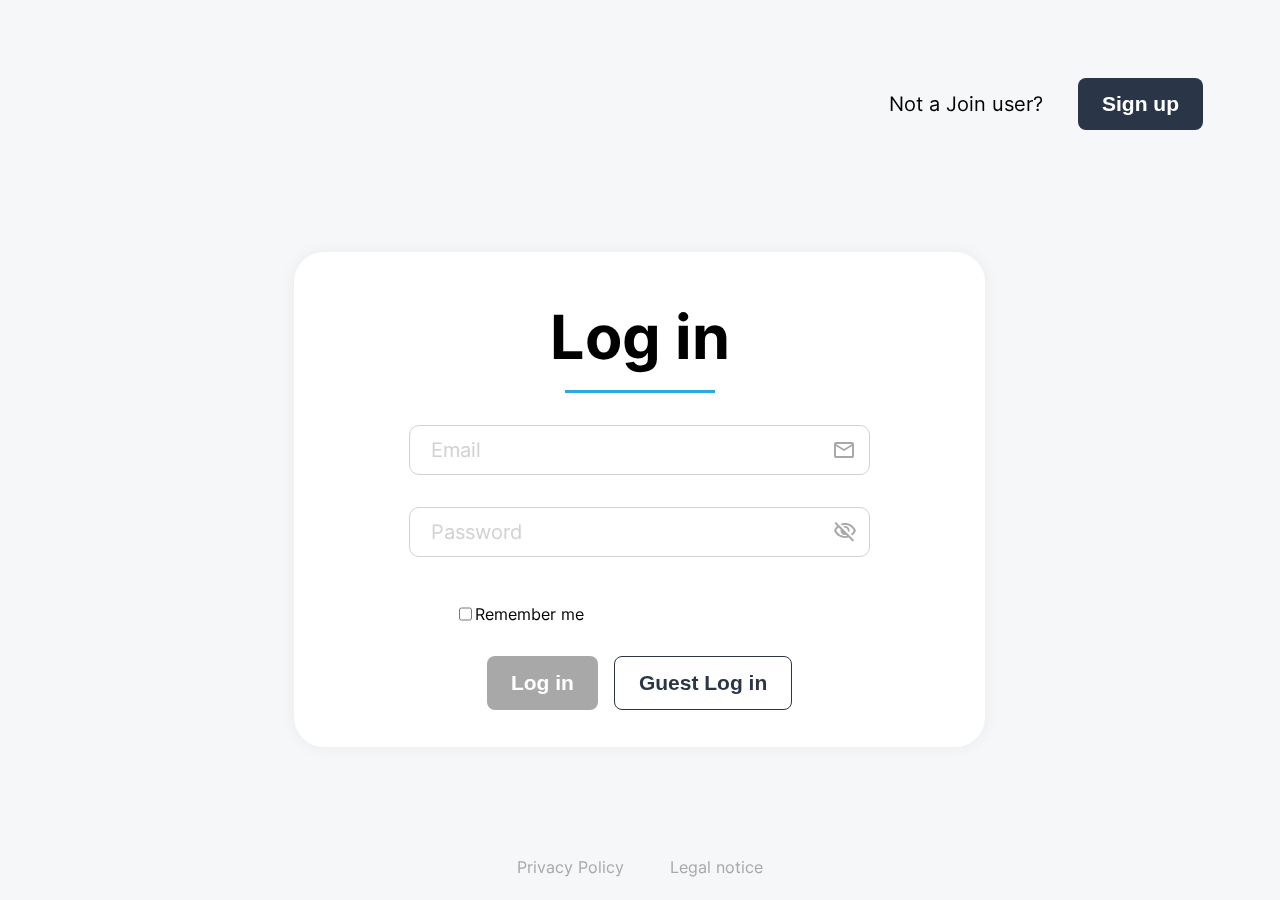
==== index.html @ 5eb8e909 "validate signup form" ====
<!DOCTYPE html>
<html lang="en">

<head>
    <meta charset="UTF-8">
    <meta name="viewport" content="width=device-width, initial-scale=1.0">
    <title>myJoin</title>
    <link rel="shortcut icon" href="./assets/icons/logo-blue-small.svg" type="image/x-icon">
    <link rel="stylesheet" href="./style.css">
    <link rel="stylesheet" href="./styles/standard.css">
    <link rel="stylesheet" href="./styles/navBarHeader.css">
    <link rel="stylesheet" href="./styles/login.css">
    <link rel="stylesheet" href="./styles/loginAnimation.css">


    <script src="./js/remoteStorage.js"></script>
    <script src="./js/localStorage.js"></script>
    <script src="./js/login.js"></script>
    <script src="./js/privacyPolicy.js"></script>
    <script src="./js/legalNotice.js"></script>
    <script src="./script.js"></script>

</head>

<body id="body" onload="initLogin()">

    <div class="index-body">
        <div id="header-login" class="header-login">
            <img id="logo-login" class="logo-login" src="./assets/icons/logo-blue-small.svg" alt="Join Logo">
            <div class="signup-line">
                Not a Join user?
                <button class="button-blue" onclick="window.open('./signup.html', '_self')"
                    class="signup-button-blue">Sign
                    up</button>
            </div>
        </div>

        <div id="login-body" class="login-body">

            <div id="login-form-box" class="login-form-box login-form-pad-wd">
                <form id="login-form" onsubmit="return false;" novalidate>
                    <div class="headline">
                        <h1>Log in</h1>
                        <div class="underline-blue"></div>
                    </div>
                    <div class="input-line mrg-top-32">
                        <input id="login-email" class="input input-login-email" type="email" 
                            placeholder="Email" autocomplete="username">
                        <div id="error-login-email" class="errorMassage"></div>
                        <input id="login-password" class="input input-login-password mrg-top-12" type="password"
                            placeholder="Password" autocomplete="current-password">
                        <div id="error-login-password" class="errorMassage"></div>                     
                        <div id="show-hidden-password" class="show-hidden-password" onmousedown="togglePasswordVisibility()"></div>
                        </div>
                    
                    <div class="checkbox-line">
                        <input type="checkbox" id="login-checkbox" name="rememberme">
                        <label for="rememberme">Remember me</label>
                    </div>
                    <div class="button-line mrg-top-32">
                        <button id="login-button" class="button-blue" onclick="login()" disabled>Log in</button>
                        <button class="button-white" onclick="guestLogin()">Guest Log in</button>
                    </div>
                </form>
            </div>
            <div class="signup-line-mobile">
                Not a Join user?
                <button class="button-blue" onclick="window.open('./signup.html', '_self')"
                    class="signup-button-blue">Sign
                    up</button>
            </div>
            <div class="footer-login">
                <a class="info-link" onclick="window.open('./privacyPolicyNoLogin.html')" class="a-link">Privacy Policy</a>
                <a class="info-link" onclick="window.open('./legalNoticeNoLogin.html')" class="a-link">Legal notice</a>
            </div>
        </div>



</body>

</html>
---- style.css ----
@import url(./assets/fonts/inter.css);

:root {
  --dark-blue: #2a3647;
  --light-blue: #29abe2;
  --item-light-blue: #2f4057;
  --item-dark-blue: #091931;
  --light-grey: #d1d1d1;
  --grey: #a8a8a8;
  --dark-grey: #42526e;
  --white: #ffffff;
  --silk: #f6f7f8;
  --orange: #ff3d00;
  --box-shadow: 0px 6px 7px -3px #949494;
  --navbar-width: 232px;
}

* {
  box-sizing: border-box;
}

html,
body {
  margin: 0;
  background-color: #f6f7f8;
  font-family: "Inter", sans-serif;
  height: 100vh;
}

input,
textarea {
  font-family: "Inter", sans-serif;
}

.mrg-top-6 {
  margin-top: 6px;
}

.mrg-top-12 {
  margin-top: 12px;
}

.mrg-top-26 {
  margin-top: 26px;
}

.mrg-top-32 {
  margin-top: 32px;
}

.application-main {
  /* max-width: 1920px; */
  width: 100%;
  height: 100%;
  display: flex;
}

.application-main-content {
  width: calc(100% - var(--navbar-width));
}
---- styles/standard.css ----
.button-blue {
  background-color: var(--dark-blue);
  color: white;
  font-size: 21px;
  font-weight: 700;
  border: unset;
  border-radius: 8px;
  padding: 14px 24px;
  cursor: pointer;
}

.button-blue:hover {
  background-color: var(--light-blue);
  box-shadow: var(--box-shadow);
}

.button-blue:disabled {
  background-color: var(--grey);
  box-shadow: none;
  cursor: not-allowed;
  pointer-events: none;
}

.button-white {
  background-color: white;
  color: var(--dark-blue);
  font-size: 21px;
  font-weight: 700;
  border: unset;
  border: 1px solid var(--dark-blue);
  border-radius: 8px;
  padding: 14px 24px;
  cursor: pointer;
}

.button-white:hover {
  color: var(--light-blue);
  border: 1px solid var(--light-blue);
  box-shadow: var(--box-shadow);
}

a {
  all: unset;
  cursor: pointer;
}

.d-none {
  display: none;
}

h1 {
  font-size: 61px;
  font-weight: 700;
  margin: 0;
}

form {
  display: flex;
  flex-direction: column;
  align-items: center;
  width: 100%;
}

.lableRequiert {
  display: inline;
  color: red;
}

.input {
  /* all: unset; */
  border: 1px solid var(--light-grey);
  background-color: var(--white);
  border-radius: 10px;
  padding: 12px 21px;
  font-size: 20px;
  font-weight: 400;
}

.input:focus-visible {
  outline: 1px solid var(--light-blue);
}

::placeholder {
  color: var(--light-grey);
}

input[type="email"] {
  background: url(../assets/icons/mail.svg) no-repeat;
  background-position: 97%;
}

input[type="password"] {
  background: url(../assets/icons/eye-no.svg) no-repeat;
  background-position: 97%;
}

input[type="passwordshowtext"] {
  background: url(../assets/icons/eye.svg) no-repeat;
  background-position: 97%;
}

input[type="name"] {
  background: url(../assets/icons/person.svg) no-repeat;
  background-position: 97%;
}

input[type="phone"] {
  background: url(../assets/icons/phone.svg) no-repeat;
  background-position: 97%;
}

.select-arrow {
  appearance: none;
  background-image: url(../assets/icons/select-arrow.svg);
  background-repeat: no-repeat;
  background-position: right 0.7rem top 50%;
  background-size: 0.65rem auto;
}

.dropdown {
  background-position: right 1rem top 20px;
}

.dropdown-click {
  cursor: pointer;
}

.dropdown-hr {
  border: 1px solid var(--light-grey);
}

.select-arrow.dropdown-open {
  background-image: url(../assets/icons/select-arrow-up.svg);
}

.dropdown:not(.dropdown-open) .dropdown-list {
  display: none;
}

.dropdown-list {
  height: 180px;
  overflow: auto;
}

.dropdown-list-item {
  margin-top: 10px;
}

.dropdown-list input[type="checkbox"] {
  display: none;
}

.dropdown-list input[type="checkbox"] + label {
  display: block;
  width: 100%;
  padding-left: 24px;
  padding-top: 4px;
  padding-bottom: 4px;
  border-radius: 8px;
  cursor: pointer;
  background-image: url(../assets/icons/check-button-unchecked.svg);
  background-repeat: no-repeat;
  background-position: 97%;
}

.dropdown-list input[type="checkbox"]:checked + label {
  background-color: var(--light-blue);
  background-image: url(../assets/icons/check-button-checked.svg);
  background-repeat: no-repeat;
  background-position: 97%;
}

.dropdown-list input[type="checkbox"]:hover + label {
  background-color: var(--light-grey);
}

.errorMassage {
  height: 20px;
  width: 100%;
  color: red;
  font-size: 12px;
  padding-top: 4px;
}

.inputError {
  border-color: red;
}

::-webkit-scrollbar {
  width: 8px;
}

::-webkit-scrollbar-thumb {
  background-color: #c1c1c1;
  border-radius: 6px;
  border: 2px solid #f0f0f0;
}

::-webkit-scrollbar-track {
  background: #f0f0f0;
  border-radius: 10px;
}
---- styles/navBarHeader.css ----
.navbar-container {
  height: 100%;
  width: var(--navbar-width);
  background-color: var(--dark-blue);
}

.navbar-container-mobile {
  display: none;
}

.navbar-logo-img {
  width: 100px;
  height: 122px;
  position: absolute;
  top: 64px;
  left: calc((var(--navbar-width) - 100px) / 2);
}

.navbar-logo-img:hover {
  cursor: pointer;
}

.header {
  background-color: var(--white);
  height: 96px;
  box-shadow: 0 4px 4px 0 rgba(0, 0, 0, 0.1);
  display: flex;
  align-items: center;
  justify-content: flex-end;
  font-size: 20px;
}

.header-group {
  display: flex;
  align-items: center;
  justify-content: space-between;
  width: 100%;
}

.header-group-left {
  display: flex;
  align-items: center;
  margin-left: 42px;
}

.header-group-logo {
  width: 42px;
}

.header-group-right {
  display: flex;
  width: 104px;
  justify-content: space-between;
  align-items: center;
  margin-right: 42px;
}

.header-avatar {
  height: 56px;
  width: 56px;
  display: flex;
  justify-content: center;
  align-items: center;
  border: 3px solid var(--dark-blue);
  border-radius: 50% 50%;
  font-weight: bold;
}

.header-avatar:hover {
  cursor: pointer;
}

.navbar-main {
  margin-top: 32vh;
  display: flex;
  flex-direction: column;
}

.navbar-main-nologin {
  height: 61vh;
  padding-top: 32vh;
  padding-bottom: 4vh;
  display: flex;
  flex-direction: column;
  justify-content: flex-end;
}

.navbar-menu {
  color: var(--grey);
  display: flex;
  flex-direction: column;
  gap: 15px;
}

.navbar-menu-item {
  height: 46px;
  padding-left: calc((var(--navbar-width) - 100px) / 2);
  display: flex;
  align-items: center;
  gap: 8px;
}

.navbar-menu-item:hover {
  cursor: pointer;
  background-color: var(--item-light-blue);
}

.navbar-menu-item-aktiv {
  background-color: var(--item-dark-blue);
}

.navbar-menu-item-img {
  height: 30px;
  width: 30px;
}

.navbar-footer-link {
  color: var(--grey);
  margin-top: 32vh;
  display: flex;
  flex-direction: column;
  gap: 8px;
}

a .navbar-footer-link:hover {
  all: none;
}

/* Media query for screens smaller than 860px */
@media (max-width: 1060px) {
  :root {
    --navbar-width: 180px;
  }
}

@media (max-width: 860px) {
  .header-group-logo {
    height: 64px;
    width: 64px;
    background-image: url(../assets/icons/logo-blue-small.svg);
    background-size: contain;
    background-repeat: no-repeat;
    background-position: center center;
  }

  .help-icon-mobile {
    display: none;
  }

  .header-headline-text {
    display: none;
  }

  .header-group-right {
    margin-right: 0px;
  }

  .navbar-container {
    display: none;
  }

  .application-main-content {
    width: 100%;
  }

  .navbar-container-mobile {
    display: flex;
    flex-direction: column;
    position: fixed;
    bottom: 0;
    width: 100%;
    height: 100px;
    background-color: var(--dark-blue);
    box-shadow: 0 -2px 5px rgba(0, 0, 0, 0.1);
  }

  .navbar-logo {
    display: none;
  }
  .navbar-main {
    flex-direction: row;
    justify-content: space-around;
    margin-top: 0;
  }

  .navbar-menu {
    flex-direction: row;
    justify-content: space-around;
  }

  .navbar-menu-item {
    flex-direction: column;
    align-items: center;
    height: 100%;
    width: 100px;
    padding: 16px;
    border-radius: 16px;
    font-size: 14px;
  }

  .navbar-menu-item-img {
    margin-bottom: 5px;
    margin-top: 4px;
  }

  .navbar-footer-link {
    display: none;
  }
}

@media (max-width: 560px) {
  .header {
    height: 80px;
  }

  .header-group-right {
    width: 64px;
  }

  .header-avatar {
    height: 40px;
    width: 40px;
  }

  .navbar-container-mobile {
    height: 80px;
  }
  .navbar-menu-item {
    width: 80px;
    padding: 8px;
    gap: 2px;
    border-radius: 12px;
  }
}

@media (max-width: 380px) {
  .navbar-container-mobile {
    height: 72px;
  }
  .navbar-menu {
    gap: 0px;
  }
  .navbar-menu-item {
    /* padding: 0px; */
    gap: 0px;
    border-radius: 8px;
  }
  .navbar-menu-item-img {
    margin-bottom: 2px;
    margin-top: 4px;
  }
}
---- styles/login.css ----
.index-body {
    display: flex;
    flex-direction: column;
    justify-content: center;
    align-items: center;
    height: 100vh;
    width: 100vw;
    background-color: #F6F7F8;
}

.login-body {
    height: 100vh;
    margin-top: 28vh;
    margin-bottom: 16px;
    display: flex;
    flex-direction: column;
    align-items: center;
    justify-content: space-between;
}

.header-login {
    position: absolute;
    top: 0;
    width: 100vw;
    height: 100vh;
    display: flex;
    justify-content: end;
}

.logo-login {
    position: absolute;
    width: 100px;
    height: 120px;
    top: 80px;
    left: 77px;
    opacity: 1;
    z-index: 5;
}

.signup-line {
    height: 48px;
    display: flex;
    align-items: center;
    gap: 35px;
    font-size: 20px;
    font-weight: 400;
    margin-top: 80px;
    margin-right: 77px;
}

.signup-line-mobile {
    display: none;
}

.signup-button-blue {
    background-color: var(--dark-blue);
    color: white;
    font-size: 16px;
    font-weight: 700;
    border: unset;
    border-radius: 8px;
    padding: 15px 16px;
    height: 48px;
    cursor: pointer;
}

.signup-button-blue:hover {
    background-color: var(--light-blue);
    box-shadow: var(--box-shadow);
}

.footer-login {
    width: 246px;
    display: flex;
    justify-content: space-between;
    align-items: center;
    height: 35px; 
    color: #A8A8A8;
    font-size: 16px;
    z-index: 2;
}

/* login - register form */
.login-form-box {
    max-width: 800px;
    max-height: 500px;
    background-color: white;
    border-radius: 30px;
    box-shadow: 0 0 14px 3px rgba(0, 0, 0, 0.04);
    display: flex;
    flex-direction: column;
    align-items: center;
    width: 45vw;
    height: 45vh;
}

.login-form-pad-wd {
    padding: 48px 115px 98px 115px;
}

.headline {
    width: 94%;
    display: flex;
    flex-direction: column;
    align-items: center;
    gap: 16px;
}

.underline-blue {
    width: 150px;
    border-bottom: 3px solid var(--light-blue);
}

.input-line {
    display: flex;
    flex-direction: column;
    width: 100%;
}

.show-hidden-password {
    position: relative;
    bottom: 34%;
    right: -93%;
    height: 50px;
    width: 70px;
    cursor: pointer;
}

.checkbox-line {
    width: 80%;
    display: flex;
    justify-content: start;
    margin-top: -5%;
}

.button-line {
    display: flex;
    gap: 16px;
}

#confirm-privacy-link {
    color: var(--light-blue);
}

#confirm-privacy-link:hover {
    text-decoration: underline;
    font-weight: unset;
}

.info-link-static {
    color: var(--light-blue);
    font-weight: bold;
}

.info-link:hover {
    color: var(--light-blue);
    font-weight: bold;
}

/* Media queries for different screen sizes */
@media (max-height: 1120px) {
    .login-form-box {
        height: 44vh;
    }
}
@media (max-height: 1090px) {
    .login-form-box {
        height: 55vh;
    }
}
@media (max-height: 860px) {
    .login-body {
        margin-top: 16vh;
    }
    .login-form-box {
        height: 63vh;
    }
}

@media (max-width: 1700px) {
    .show-hidden-password {
        right: -90%;
    }
}

@media (max-width: 1400px) {
    .login-form-box {
        width: 54vw;
    }
}

@media (max-width: 1200px) {
    .show-hidden-password {
        right: -85%;
    }
    .login-form-pad-wd {
        padding: 48px 72px 98px 72px;
    } 
}

@media (max-width: 1050px) {
    .login-form-box {
        width: 60vw;
    }
}

@media (max-width: 860px) {
    .signup-line {
        display: none;
    }
    .signup-line-mobile {
        display: flex;
        align-items: center;
        gap: 35px;
        font-size: 20px;
        font-weight: 400;
    }
    .logo-login {
        height: 120px;
        top: 70px;
        left: 67px;
    }
    .logo-signup {
        height: 120px;
        top: 70px;
        left: 67px;
    }
    .login-form-box {
        width: 72vw;
        height: 41vh;
    }
    .login-form-pad-wd {
        padding: 32px 72px;
    }
    .signup-form-pad-wd {
        padding: 48px 64px 98px 64px;
    }
}

@media (max-width: 560px) {
    .form-header-signup {
        width: 100%;
    }
    .login-form-box {
        width: 90vw;
        height: 56vh;
    }
    .login-form-pad-wd {
        padding: 28px 24px;
    }
    .signup-form-pad-wd {
        padding: 14px 24px 51px 24px;
    }
    .logo-login {
        height: 90px;
        top: 20px;
        left: 20px;
    }
    .logo-signup {
        height: 90px;
        top: 20px;
        left: 0px;
    }
    .footer-login {
        bottom: 24px;
        height: 0px;
    }
}

@media (max-width: 360px) {
    .login-form-box {
        width: 86vw;
        height: 64vh;
        border-radius: 16px;
    }
    .login-form-pad-wd {
        padding: 16px 10px;
    }
    .logo-login {
        height: 60px;
        top: 20px;
        left: 10px;
    }
    .logo-signup {
        height: 60px;
        top: 20px;
        left: 0px;
    }
    .footer-login {
        bottom: 12px;
    }
}
---- styles/loginAnimation.css ----
.logo-position {
    position: absolute; 
    display: flex;

    animation-delay: 200ms;
    animation-timing-function: ease-in-out;
    animation-duration: 700ms;
    animation-name: logo-position; 
    animation-fill-mode: forwards; 

    top: 50%; 
    left: 50%;
   
    transform: 
        translate(-50%,-50%) 
        translateZ(0);
        
    width: 280px;
    height: 340px;
    will-change: transform;
}

@keyframes logo-position {
    0% {
    }
    100% {
        width: 100px;
        height: 120px;
        top: 140px;
        left: 126px;
    }
}

.dawn {
    animation-delay: 200ms;
    animation-timing-function: ease-in-out;
    animation-duration: 1500ms;
    animation-name: dawn;    
    animation-fill-mode: forwards; 
    transform: translateZ(0);
    will-change: transform;
}


@keyframes dawn {
    0% {
        opacity: 0;
    }
    100% {
        opacity: 1;
    }
}

@media (max-width: 860px) {
    .dark-dawn {
        animation-delay: 200ms;
        animation-timing-function: ease-in-out;
        animation-duration: 1500ms;
        animation-name: dawn;    
        animation-fill-mode: forwards; 
        transform: translateZ(0);
        will-change: transform;
    }
    
    @keyframes dark-dawn {
        0% {
            opacity: 0;
            background-color: var(--dark-blue);
            
        }
        100% {
            opacity: 1;
        }
    }
}

@media (max-width: 560px) {
    @keyframes logo-position {
        0% {
        }   
        100% {
            width: 70px;
            height: 100px;
            top: 60px;
            left: 46px;
        }
    }
}

@media (max-width: 360px) {
    @keyframes logo-position {
        0% {
        }
        100% {
            width: 50px;
            height: 90px;
            top: 45px;
            left: 36px;
        }
    }
}
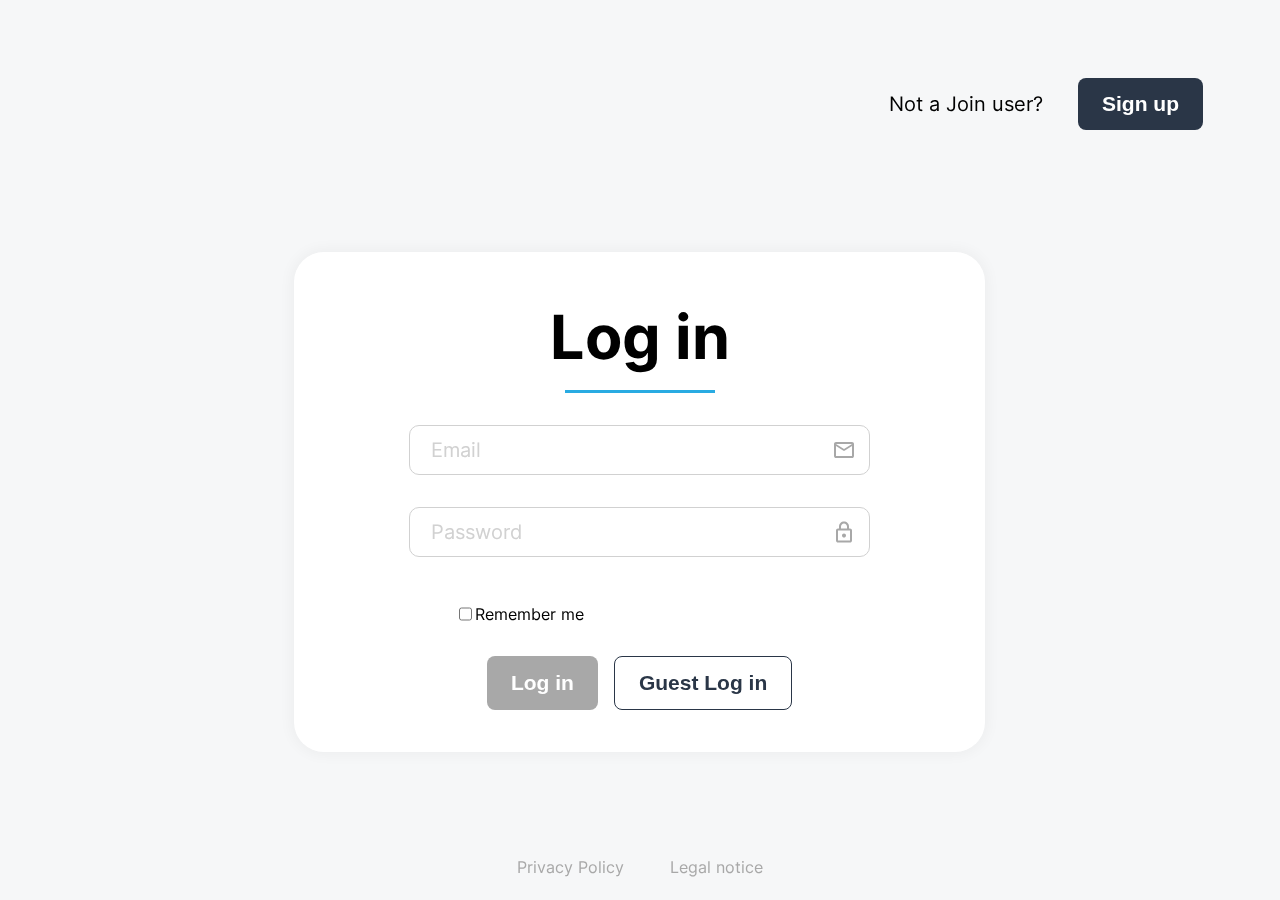
==== commit 68655b85: "change input icons" ====
--- a/index.html
+++ b/index.html
@@ -43,11 +43,12 @@
                         <h1>Log in</h1>
                         <div class="underline-blue"></div>
                     </div>
+
                     <div class="input-line mrg-top-32">
                         <input id="login-email" class="input input-login-email" type="email" 
                             placeholder="Email" autocomplete="username">
                         <div id="error-login-email" class="errorMassage"></div>
-                        <input id="login-password" class="input input-login-password mrg-top-12" type="password"
+                        <input id="login-password" class="input input-login-password mrg-top-12" type="passwordlock"
                             placeholder="Password" autocomplete="current-password">
                         <div id="error-login-password" class="errorMassage"></div>                     
                         <div id="show-hidden-password" class="show-hidden-password" onmousedown="togglePasswordVisibility()"></div>
--- a/style.css
+++ b/style.css
@@ -58,3 +58,21 @@
 .application-main-content {
   width: calc(100% - var(--navbar-width));
 }
+
+
+.popup-message {
+  display: none;
+  position: fixed;
+  top: 80px;
+  right: 20px;
+  background-color: var(--dark-blue);
+  color: var(--grey);
+  padding: 15px;
+  border-radius: 8px;
+  z-index: 10;
+  box-shadow: var(--box-shadow);
+}
+
+.popup-message.show {
+  display: block;
+}
--- a/styles/standard.css
+++ b/styles/standard.css
@@ -89,6 +89,11 @@
   background-position: 97%;
 }
 
+input[type="passwordlock"] {
+  background: url(../assets/icons/lock.svg) no-repeat;
+  background-position: 97%;
+}
+
 input[type="password"] {
   background: url(../assets/icons/eye-no.svg) no-repeat;
   background-position: 97%;
@@ -104,7 +109,7 @@
   background-position: 97%;
 }
 
-input[type="phone"] {
+input[type="call"] {
   background: url(../assets/icons/phone.svg) no-repeat;
   background-position: 97%;
 }
--- a/styles/navBarHeader.css
+++ b/styles/navBarHeader.css
@@ -41,6 +41,7 @@
   display: flex;
   align-items: center;
   margin-left: 42px;
+  width: 100%;
 }
 
 .header-group-logo {
@@ -70,6 +71,56 @@
   cursor: pointer;
 }
 
+
+/*popup menu on monogram*/
+.popup-user-relative {
+  max-width: 1440px;
+  display: flex;
+}
+
+
+.popup-user {
+  display: none;
+  width: 170px;
+  height: 204px;
+  background-color: var(--dark-blue);
+  border-radius: 16px 0 16px 16px;
+  box-shadow: 0px 0px 4px 0px rgba(0, 0, 0, 0.1);
+  position: absolute;
+  right: 16px;
+  top: 80px;
+  padding: 10px;
+  z-index: 3;
+  flex-direction: column;
+  align-items: center;
+  justify-content: space-around;
+}
+
+
+.link-box {
+  width: 100%;
+  height: 46px;
+  display: flex;
+  padding-left: 16px;
+  justify-content: flex-start;
+  align-items: center;
+  color: var(--grey);
+  font-size: 18px;
+}
+
+.d-flex {
+  display: flex;
+}
+
+
+.link-box:hover {
+  background-color: var(--item-light-blue);
+  cursor: pointer;
+}
+
+
+
+/*navigation bar left site*/
 .navbar-main {
   margin-top: 32vh;
   display: flex;
--- a/styles/login.css
+++ b/styles/login.css
@@ -168,10 +168,7 @@
         height: 55vh;
     }
 }
-@media (max-height: 860px) {
-    .login-body {
-        margin-top: 16vh;
-    }
+@media (max-height: 920px) {
     .login-form-box {
         height: 63vh;
     }
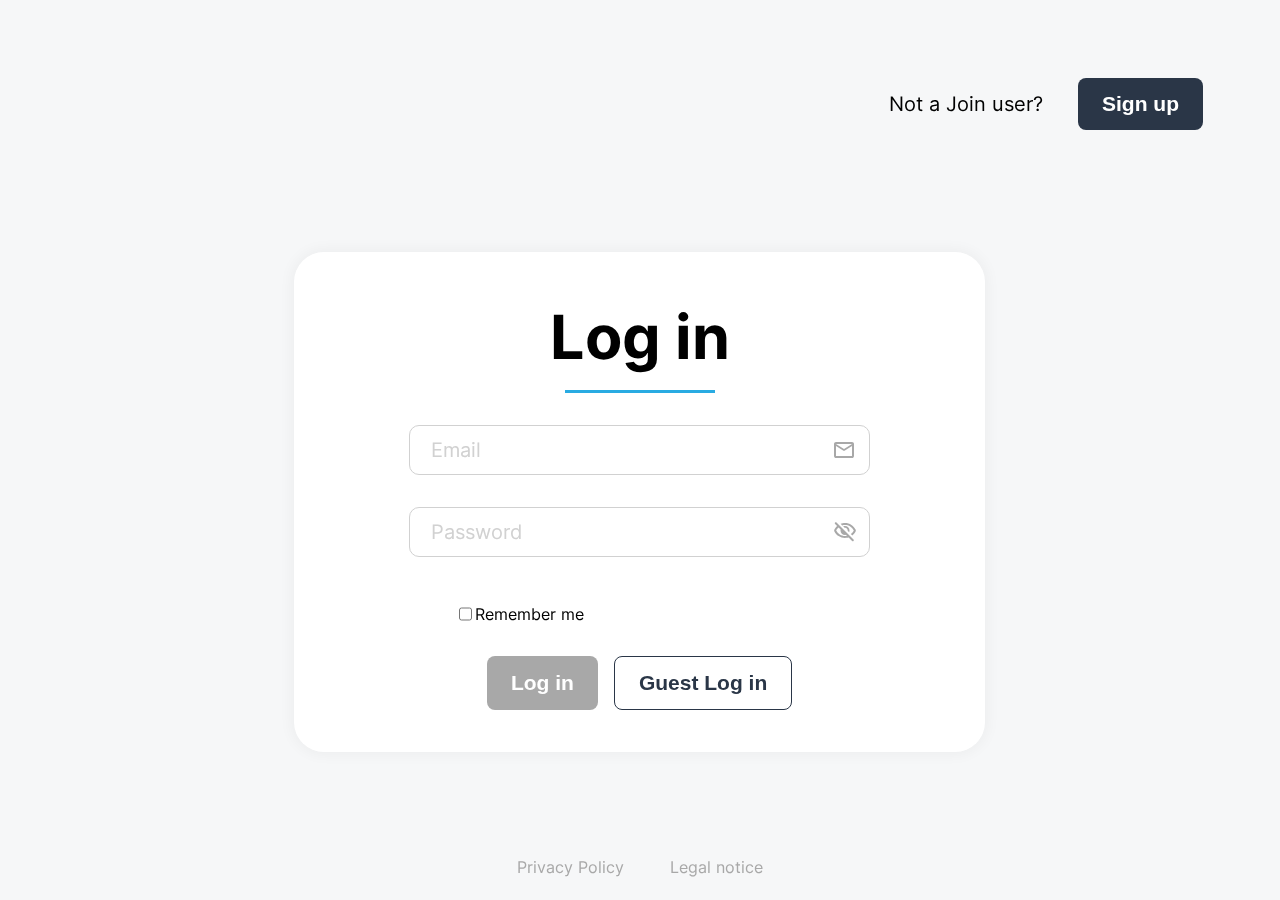
==== commit 9c84f965: "refactor setToLocalStorage" ====
--- a/index.html
+++ b/index.html
@@ -48,7 +48,7 @@
                         <input id="login-email" class="input input-login-email" type="email" 
                             placeholder="Email" autocomplete="username">
                         <div id="error-login-email" class="errorMassage"></div>
-                        <input id="login-password" class="input input-login-password mrg-top-12" type="passwordlock"
+                        <input id="login-password" class="input input-login-password mrg-top-12" type="password"
                             placeholder="Password" autocomplete="current-password">
                         <div id="error-login-password" class="errorMassage"></div>                     
                         <div id="show-hidden-password" class="show-hidden-password" onmousedown="togglePasswordVisibility()"></div>
--- a/styles/standard.css
+++ b/styles/standard.css
@@ -89,11 +89,6 @@
   background-position: 97%;
 }
 
-input[type="passwordlock"] {
-  background: url(../assets/icons/lock.svg) no-repeat;
-  background-position: 97%;
-}
-
 input[type="password"] {
   background: url(../assets/icons/eye-no.svg) no-repeat;
   background-position: 97%;
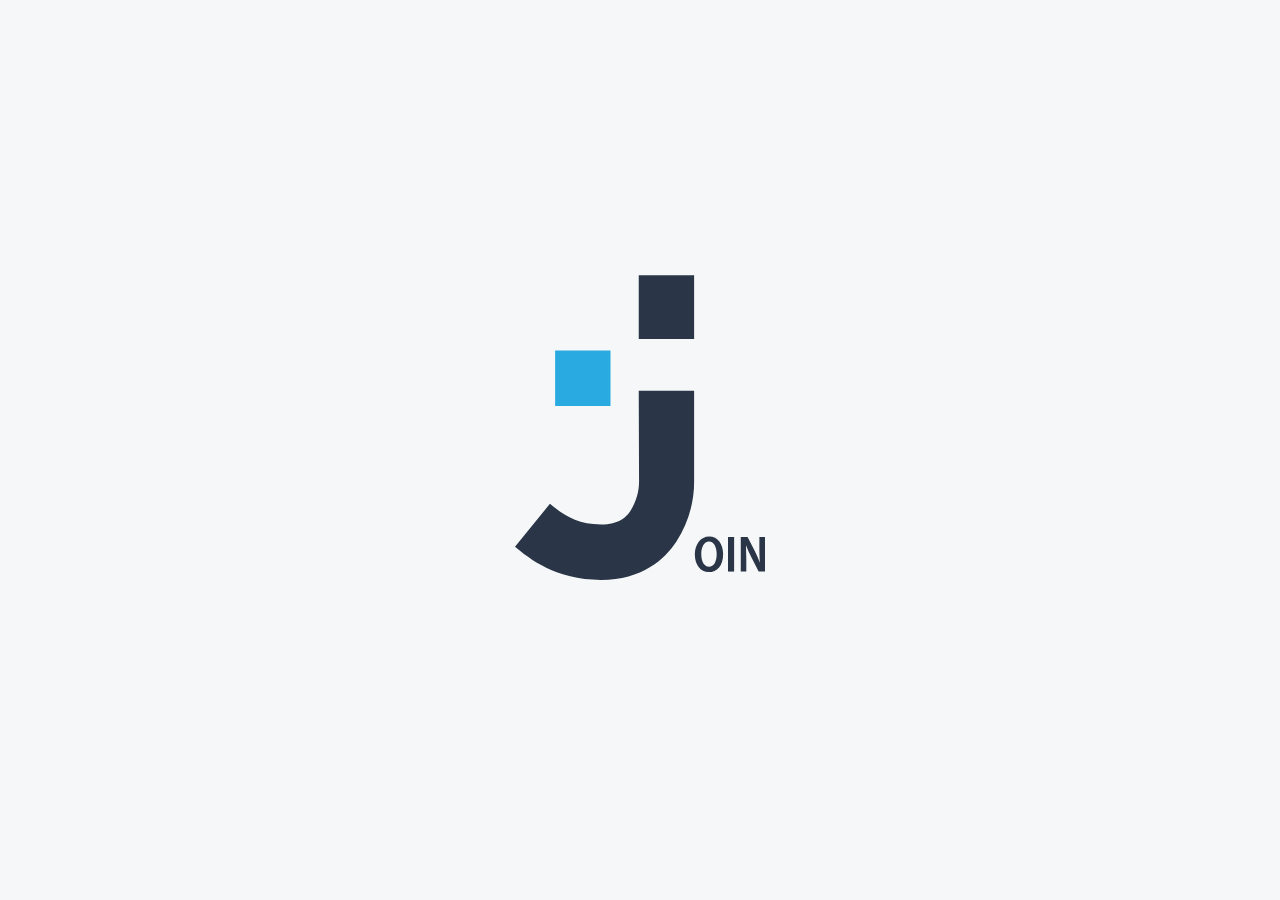
==== commit 3c7cfc53: "start animation new" ====
--- a/index.html
+++ b/index.html
@@ -25,6 +25,13 @@
 <body id="body" onload="initLogin()">
 
     <div class="index-body">
+
+        <!-- Overlay with logo and animation -->
+        <div id="logo-overlay" class="logo-overlay">
+            <div class="logo-overlay-img"></div>
+        </div>
+
+        <!-- Header Section -->
         <div id="header-login" class="header-login">
             <img id="logo-login" class="logo-login" src="./assets/icons/logo-blue-small.svg" alt="Join Logo">
             <div class="signup-line">
--- a/style.css
+++ b/style.css
@@ -13,6 +13,8 @@
   --orange: #ff3d00;
   --box-shadow: 0px 6px 7px -3px #949494;
   --navbar-width: 232px;
+  --desktop-max-width: 1920px;
+  --app-max-width: calc(var(--desktop-max-width) - var(--navbar-width));
 }
 
 * {
@@ -32,6 +34,10 @@
   font-family: "Inter", sans-serif;
 }
 
+textarea {
+  resize: none;
+}
+
 .mrg-top-6 {
   margin-top: 6px;
 }
@@ -48,8 +54,11 @@
   margin-top: 32px;
 }
 
+.width-100 {
+  width: 100%;
+}
+
 .application-main {
-  /* max-width: 1920px; */
   width: 100%;
   height: 100%;
   display: flex;
@@ -58,7 +67,6 @@
 .application-main-content {
   width: calc(100% - var(--navbar-width));
 }
-
 
 .popup-message {
   display: none;
--- a/styles/standard.css
+++ b/styles/standard.css
@@ -6,6 +6,8 @@
   border: unset;
   border-radius: 8px;
   padding: 14px 24px;
+  display: flex;
+  align-items: center;
   cursor: pointer;
 }
 
--- a/styles/navBarHeader.css
+++ b/styles/navBarHeader.css
@@ -26,7 +26,7 @@
   box-shadow: 0 4px 4px 0 rgba(0, 0, 0, 0.1);
   display: flex;
   align-items: center;
-  justify-content: flex-end;
+  justify-content: flex-start;
   font-size: 20px;
 }
 
@@ -34,7 +34,7 @@
   display: flex;
   align-items: center;
   justify-content: space-between;
-  width: 100%;
+  width: var(--app-max-width);
 }
 
 .header-group-left {
@@ -50,13 +50,18 @@
 
 .header-group-right {
   display: flex;
-  width: 104px;
   justify-content: space-between;
   align-items: center;
   margin-right: 42px;
+  gap: 32px;
+}
+
+.header-help-icon {
+  height: 24px;;
 }
 
 .header-avatar {
+  background-color: var(--silk);
   height: 56px;
   width: 56px;
   display: flex;
@@ -119,7 +124,6 @@
 }
 
 
-
 /*navigation bar left site*/
 .navbar-main {
   margin-top: 32vh;
@@ -128,8 +132,7 @@
 }
 
 .navbar-main-nologin {
-  height: 61vh;
-  padding-top: 32vh;
+  height: 100%;
   padding-bottom: 4vh;
   display: flex;
   flex-direction: column;
--- a/styles/login.css
+++ b/styles/login.css
@@ -1,10 +1,10 @@
-.index-body {
+.index-body {   
     display: flex;
     flex-direction: column;
     justify-content: center;
     align-items: center;
     height: 100vh;
-    width: 100vw;
+    max-width: var(--desktop-max-width);
     background-color: #F6F7F8;
 }
 
@@ -21,20 +21,18 @@
 .header-login {
     position: absolute;
     top: 0;
-    width: 100vw;
-    height: 100vh;
+    left: 0;
+    right: 0;
+    max-width: var(--desktop-max-width);
     display: flex;
     justify-content: end;
 }
 
 .logo-login {
     position: absolute;
-    width: 100px;
     height: 120px;
-    top: 80px;
-    left: 77px;
-    opacity: 1;
-    z-index: 5;
+    top: 60px;
+    left: 60px;
 }
 
 .signup-line {
@@ -77,13 +75,11 @@
     height: 35px; 
     color: #A8A8A8;
     font-size: 16px;
-    z-index: 2;
 }
 
 /* login - register form */
 .login-form-box {
     max-width: 800px;
-    max-height: 500px;
     background-color: white;
     border-radius: 30px;
     box-shadow: 0 0 14px 3px rgba(0, 0, 0, 0.04);
@@ -91,7 +87,7 @@
     flex-direction: column;
     align-items: center;
     width: 45vw;
-    height: 45vh;
+    height: 490px;
 }
 
 .login-form-pad-wd {
@@ -119,20 +115,13 @@
 
 .show-hidden-password {
     position: relative;
-    bottom: 34%;
+    bottom: 70px;
     right: -93%;
     height: 50px;
     width: 70px;
     cursor: pointer;
 }
 
-.checkbox-line {
-    width: 80%;
-    display: flex;
-    justify-content: start;
-    margin-top: -5%;
-}
-
 .button-line {
     display: flex;
     gap: 16px;
@@ -157,20 +146,31 @@
     font-weight: bold;
 }
 
+.checkbox-line {
+    width: 80%;
+    display: flex;
+    justify-content: start;
+    align-items: center;
+    margin-top: -32px;
+}
+
+input[type="checkbox"] {
+    height: 20px;
+    width: 20px;
+    margin-right: 8px;
+}
+
+
 /* Media queries for different screen sizes */
-@media (max-height: 1120px) {
-    .login-form-box {
-        height: 44vh;
-    }
-}
-@media (max-height: 1090px) {
-    .login-form-box {
-        height: 55vh;
-    }
-}
 @media (max-height: 920px) {
-    .login-form-box {
-        height: 63vh;
+    .login-body {
+        margin-top: 20vh;
+    }
+}
+
+@media (max-height: 740px) {
+    .login-form-box {
+        height: 450px;
     }
 }
 
@@ -211,10 +211,11 @@
         gap: 35px;
         font-size: 20px;
         font-weight: 400;
+        z-index: 2;
     }
     .logo-login {
-        height: 120px;
-        top: 70px;
+        height: 100px;
+        top: 50px;
         left: 67px;
     }
     .logo-signup {
@@ -224,7 +225,6 @@
     }
     .login-form-box {
         width: 72vw;
-        height: 41vh;
     }
     .login-form-pad-wd {
         padding: 32px 72px;
@@ -240,7 +240,6 @@
     }
     .login-form-box {
         width: 90vw;
-        height: 56vh;
     }
     .login-form-pad-wd {
         padding: 28px 24px;
@@ -265,9 +264,11 @@
 }
 
 @media (max-width: 360px) {
+    .login-body {
+        margin-top: 14vh;
+    }
     .login-form-box {
         width: 86vw;
-        height: 64vh;
         border-radius: 16px;
     }
     .login-form-pad-wd {
@@ -283,6 +284,9 @@
         top: 20px;
         left: 0px;
     }
+    .signup-line-mobile {
+        gap: 8px;
+    }
     .footer-login {
         bottom: 12px;
     }
--- a/styles/loginAnimation.css
+++ b/styles/loginAnimation.css
@@ -1,101 +1,66 @@
-.logo-position {
-    position: absolute; 
+.logo-overlay {
+    position: fixed;
+    top: 0;
+    left: 0;
+    width: 100%;
+    height: 100%;
     display: flex;
-
-    animation-delay: 200ms;
+    justify-content: center;
+    align-items: center;
+    background-color: #f6f7f8;
+    box-shadow: inset 16px  #f6f7f8;
+    border-radius: 16px;
+    z-index: 5; 
+    opacity: 1; 
+    animation-delay: 500ms;
     animation-timing-function: ease-in-out;
-    animation-duration: 700ms;
-    animation-name: logo-position; 
-    animation-fill-mode: forwards; 
-
-    top: 50%; 
-    left: 50%;
-   
-    transform: 
-        translate(-50%,-50%) 
-        translateZ(0);
-        
-    width: 280px;
-    height: 340px;
-    will-change: transform;
+    animation: fadeOut 2s forwards,  moveToCornerAndShrink 2s forwards;
 }
 
-@keyframes logo-position {
+.logo-overlay-img {
+    height: 350px;
+    width: 250px;
+    background-image: url(../assets/icons/logo-blue-welcome.svg);
+    background-size: contain;
+    background-repeat: no-repeat;
+}
+
+
+.z-index-1 {
+    z-index: -1;
+}
+
+@keyframes fadeOut {
+    0% {
+        opacity: 1;
+    }
+    100% {
+        opacity: 0;
+    }
+}
+
+@keyframes moveToCornerAndShrink {
     0% {
     }
     100% {
-        width: 100px;
-        height: 120px;
+        transform: translate(-50%, -50%) scale(0.35);
         top: 140px;
-        left: 126px;
+        left: 120px;
     }
 }
 
-.dawn {
-    animation-delay: 200ms;
-    animation-timing-function: ease-in-out;
-    animation-duration: 1500ms;
-    animation-name: dawn;    
-    animation-fill-mode: forwards; 
-    transform: translateZ(0);
-    will-change: transform;
-}
 
 
-@keyframes dawn {
-    0% {
-        opacity: 0;
+@media (max-width: 860px) {
+    .logo-overlay {
+        background-color: var(--dark-blue);
     }
-    100% {
-        opacity: 1;
-    }
-}
-
-@media (max-width: 860px) {
-    .dark-dawn {
-        animation-delay: 200ms;
-        animation-timing-function: ease-in-out;
-        animation-duration: 1500ms;
-        animation-name: dawn;    
-        animation-fill-mode: forwards; 
-        transform: translateZ(0);
-        will-change: transform;
+    .logo-overlay-img {
+        height: 250px;
+        width: 150px;
+        background-image: url(../assets/icons/logo-white-welcome.svg);
+        background-size: contain;
+        background-repeat: no-repeat;
     }
     
-    @keyframes dark-dawn {
-        0% {
-            opacity: 0;
-            background-color: var(--dark-blue);
-            
-        }
-        100% {
-            opacity: 1;
-        }
-    }
-}
-
-@media (max-width: 560px) {
-    @keyframes logo-position {
-        0% {
-        }   
-        100% {
-            width: 70px;
-            height: 100px;
-            top: 60px;
-            left: 46px;
-        }
-    }
-}
-
-@media (max-width: 360px) {
-    @keyframes logo-position {
-        0% {
-        }
-        100% {
-            width: 50px;
-            height: 90px;
-            top: 45px;
-            left: 36px;
-        }
-    }
 }